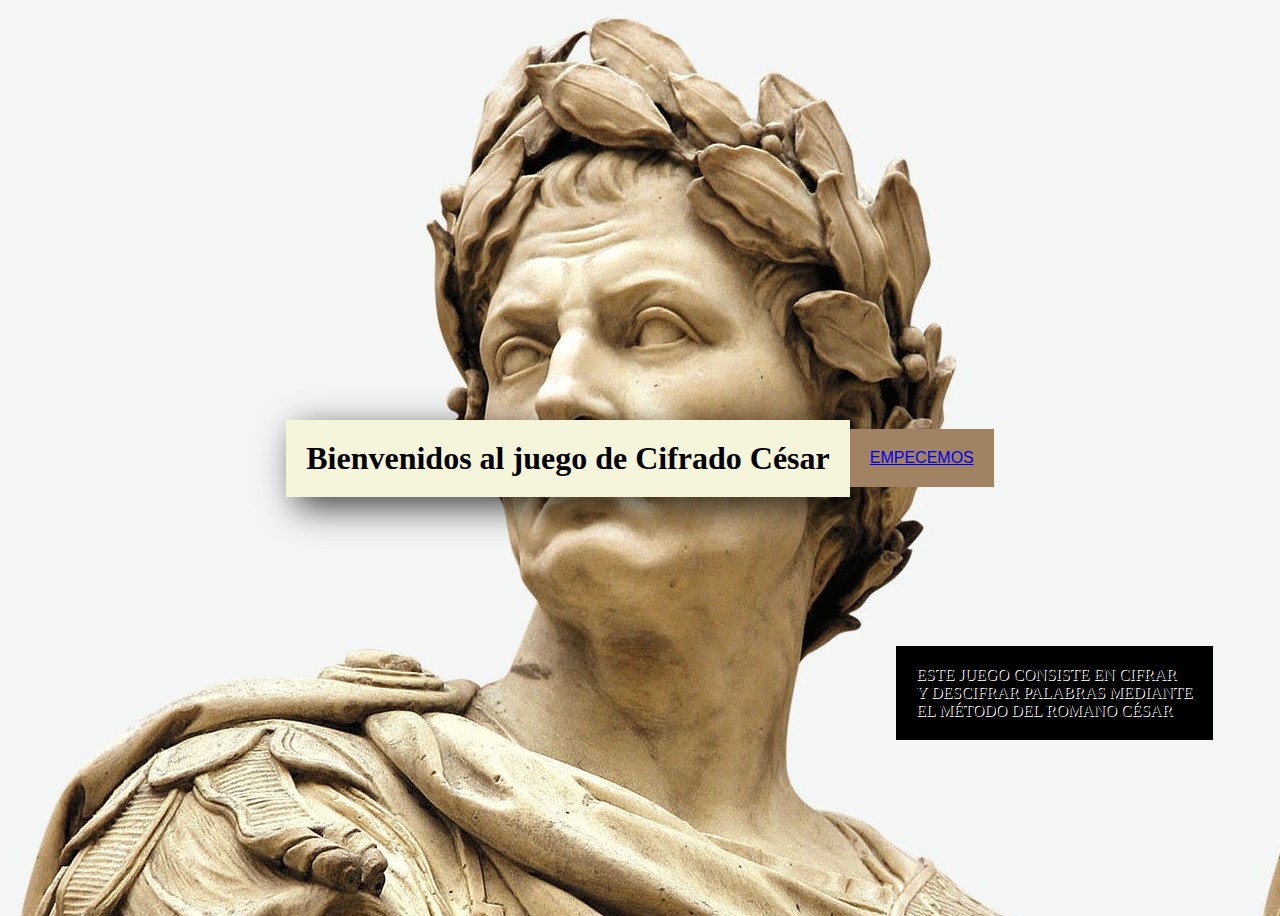
==== cifrado.html @ 0d05d47d "Se agrega el proyecto" ====
<!DOCTYPE html>
<html>
  <head>
    <meta charset="utf-8">
    <meta http-equiv="X-UA-compatible"content="IE=edge">
    <meta name="viewport" content="witdth=device-witdht, initial-scale=1.0">
    <title>Cifrado César</title>
    <link href="style.css" rel="stylesheet" />
   </head>
  <body>
   <header>
  <h1>Bienvenidos al juego de Cifrado César</h1>
   </header>
   <p>ESTE JUEGO CONSISTE EN CIFRAR<br>Y DESCIFRAR PALABRAS MEDIANTE<br>EL MÉTODO DEL ROMANO CÉSAR</p>
   <h3><button><a href="index.html">EMPECEMOS</a></button>
   </h3>
  </body>
</html>
---- style.css ----
@import url('https://fonts.googleapis.com/css2?family=Source+Code+Pro');
   
* {
  font-family: 'Source Code Pro' monospace;
}

body {
  height: 100vh;
  display: flex;
  justify-content: center;
  align-items: center;
  background-image: url("img/cesar1.jpg");
  color: black;
}

input, button {
  border:none;
  outline: none;
}

main {
  padding: 50px;
  background-color: #a18262;
  box-shadow: 10px 10px 35px 0px rgb(0 0 0 /75%);
}
 
h1 {
  padding: 20px;
  box-shadow: 10px 10px 35px 0px rgb(0 0 0 /75%);
  background-color: beige;
}

#input-original, #resultado {
  background-color: black;
  width: -webkit-fill-available;
}

#input-original {
  margin: 10px 0 0;
  padding: 15px;
  color: white;
  border-top-left-radius: 5px;
  border-top-right-radius: 5px;
}

#resultado {
  height: 15px;
  color: #5af78d;
  padding: 0 3px 3px;
  border-top-left-radius: 0px;
  border-top-left-radius: 0px;
}

.rango {
  margin-top: 10px;
  display: grid;
  grid-template-columns: 1 fr 30px;
  text-align: center;
  align-items: center;
}

input[type='range'] {
  -webkit-appearance: none;
  border-radius: 0px;
  background: black;
  margin: 0;
  padding: 0 3px;
  height: 15px;
}

input[type='range']::-webkit-slider-thumb {
  cursor: pointer;
  -webkit-appearance: none;
  background: white;
  border-radius: 100%;
  height: 10px;
  width: 10px;
}

  h3, button {
  padding: 10px;
  background: #a18262;
  justify-content: center;
  align-items: center;
  font-size: 1em
}

  button:hover {
  background: black; ;
}

p {
  padding: 20px;
  background-color: black;
  font-size: 1em;
  text-shadow: 1px 1px #fff;
  text-transform: uppercase;
  font: 'arial';
  position: absolute;
  left: 70%;
  top: 70%
}
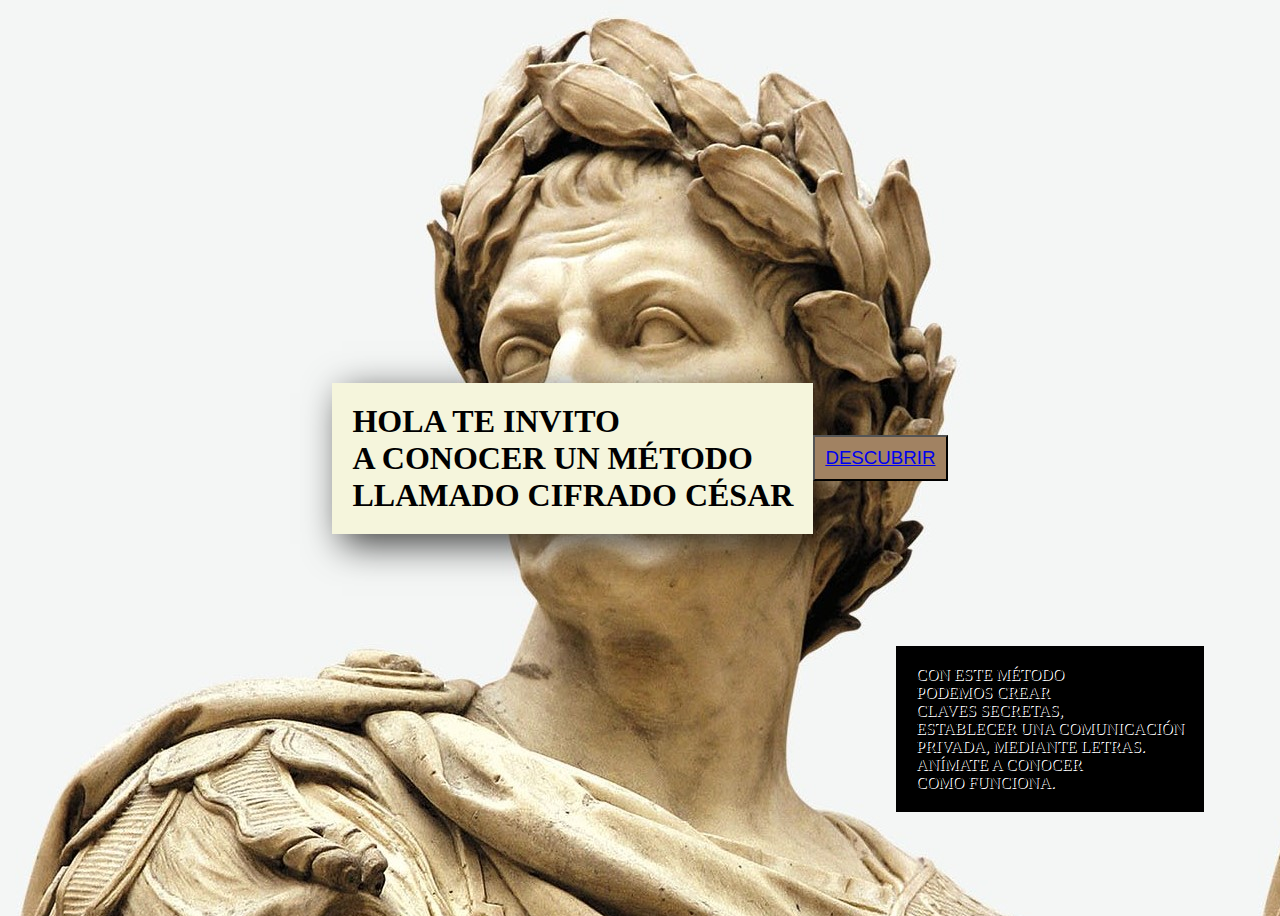
==== commit b1431a42: "Se agrega el Proyecto" ====
--- a/cifrado.html
+++ b/cifrado.html
@@ -6,13 +6,14 @@
     <meta name="viewport" content="witdth=device-witdht, initial-scale=1.0">
     <title>Cifrado César</title>
     <link href="style.css" rel="stylesheet" />
+    <script src="index.js"></script>
    </head>
   <body>
    <header>
-  <h1>Bienvenidos al juego de Cifrado César</h1>
+  <h1>HOLA TE INVITO<br> A CONOCER UN MÉTODO<br> LLAMADO CIFRADO CÉSAR</h1>
    </header>
-   <p>ESTE JUEGO CONSISTE EN CIFRAR<br>Y DESCIFRAR PALABRAS MEDIANTE<br>EL MÉTODO DEL ROMANO CÉSAR</p>
-   <h3><button><a href="index.html">EMPECEMOS</a></button>
+   <p>CON ESTE MÉTODO<br>PODEMOS CREAR<br>CLAVES SECRETAS,<br>ESTABLECER UNA COMUNICACIÓN<br>PRIVADA, MEDIANTE LETRAS.<br>ANÍMATE A CONOCER<br>COMO FUNCIONA.</p>
+   <h3><button><a href="index.html">DESCUBRIR</a></button>
    </h3>
   </body>
 </html>--- a/style.css
+++ b/style.css
@@ -13,10 +13,6 @@
   color: black;
 }
 
-input, button {
-  border:none;
-  outline: none;
-}
 
 main {
   padding: 50px;
@@ -30,63 +26,19 @@
   background-color: beige;
 }
 
-#input-original, #resultado {
-  background-color: black;
-  width: -webkit-fill-available;
-}
-
-#input-original {
-  margin: 10px 0 0;
-  padding: 15px;
+  #input-original {
+  margin: 15px 0 0;
+  padding: 10px;
   color: white;
   border-top-left-radius: 5px;
   border-top-right-radius: 5px;
 }
 
-#resultado {
-  height: 15px;
-  color: #5af78d;
-  padding: 0 3px 3px;
-  border-top-left-radius: 0px;
-  border-top-left-radius: 0px;
-}
-
-.rango {
-  margin-top: 10px;
-  display: grid;
-  grid-template-columns: 1 fr 30px;
-  text-align: center;
-  align-items: center;
-}
-
-input[type='range'] {
-  -webkit-appearance: none;
-  border-radius: 0px;
-  background: black;
-  margin: 0;
-  padding: 0 3px;
-  height: 15px;
-}
-
-input[type='range']::-webkit-slider-thumb {
-  cursor: pointer;
-  -webkit-appearance: none;
-  background: white;
-  border-radius: 100%;
-  height: 10px;
-  width: 10px;
-}
-
-  h3, button {
+  button {
+  text-decoration: none;
   padding: 10px;
   background: #a18262;
-  justify-content: center;
-  align-items: center;
   font-size: 1em
-}
-
-  button:hover {
-  background: black; ;
 }
 
 p {
@@ -100,3 +52,4 @@
   left: 70%;
   top: 70%
 }
+
